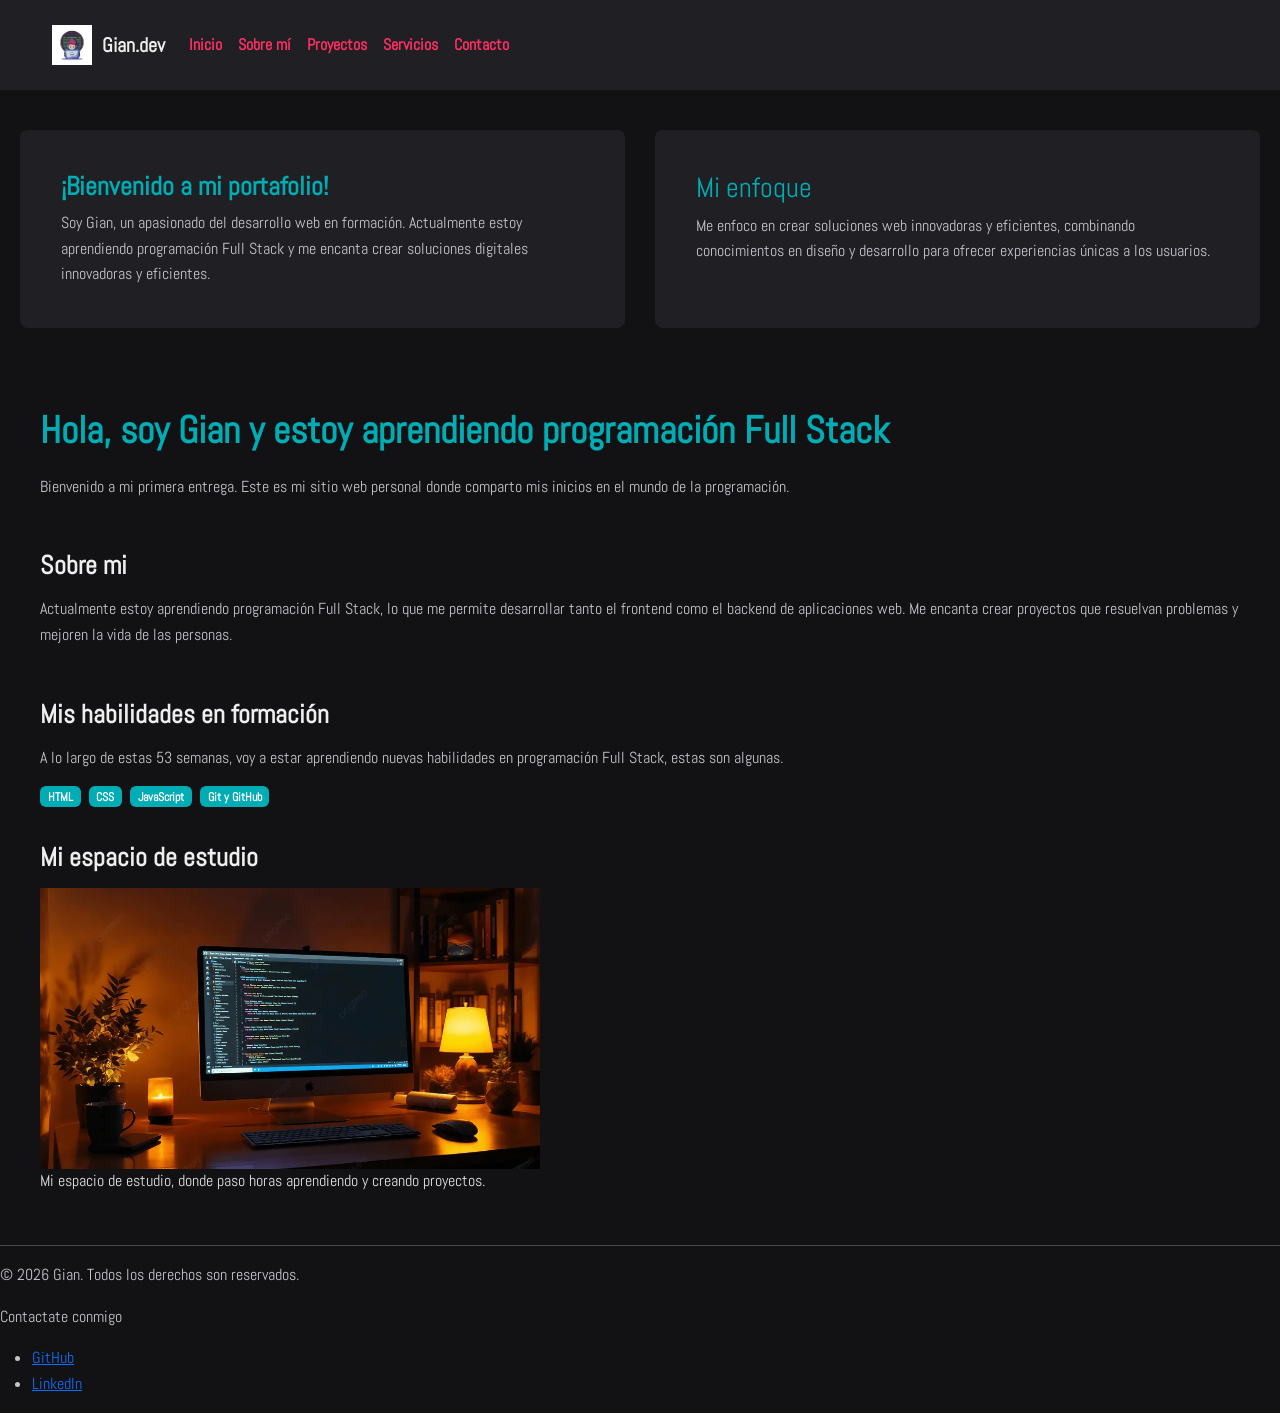
==== index.html @ e781a3f0 "cambios iniciales" ====
<!DOCTYPE html>
<html lang="es">
<head>
    <meta charset="UTF-8">
    <meta name="viewport" content="width=device-width, initial-scale=1.0">
    <title>Mi sitio personal | Inicio</title>
    <!-- 1. Conexión con los servidores de Google Fonts -->
<link rel="preconnect" href="https://fonts.googleapis.com">
<link rel="preconnect" href="https://fonts.gstatic.com" crossorigin>
<!-- 2. Descarga de la tipografía 'Abel' -->
<link href="https://fonts.googleapis.com/css2?family=Abel&display=swap" rel="stylesheet">
<!-- Bootstrap CSS -->
<link href="https://cdn.jsdelivr.net/npm/bootstrap@5.3.8/dist/css/bootstrap.min.css" rel="stylesheet" integrity="sha384-sRIl4kxILFvY47J16cr9ZwB07vP4J8+LH7qKQnuqkuIAvNWLzeN8tE5YBujZqJLB" crossorigin="anonymous">
<!-- 3. Vinculación de archivo CSS local -->
<link rel="stylesheet" href="styles/styles.css">
</head>
<body>
 <nav class="navbar navbar-expand-lg">
        <div class="container-fluid">
            <a class="navbar-brand" href="index.html">
                <img src="Img/logo.jpg" alt="Logo de mi sitio personal" width="40">
                Gian.dev
            </a>
            <button class="navbar-toggler" type="button" data-bs-toggle="collapse" data-bs-target="#navbarNav" aria-controls="navbarNav" aria-expanded="false" aria-label="Toggle navigation">
                <span class="navbar-toggler-icon"></span>
            </button>
            <div class="collapse navbar-collapse" id="navbarNav">
                <ul class="navbar-nav">
                    <li class="nav-item">
                        <a class="nav-link enlace-navegacion" href="index.html">Inicio</a>
                    </li>
                    <li class="nav-item">
                        <a class="nav-link enlace-navegacion" href="pages/sobre-mi.html">Sobre mí</a>
                    </li>
                    <li class="nav-item">
                        <a class="nav-link enlace-navegacion" href="pages/proyectos.html">Proyectos</a>
                    </li>
                    <li class="nav-item">
                        <a class="nav-link enlace-navegacion" href="pages/servicios.html">Servicios</a>
                    </li>
                    <li class="nav-item">
                        <a class="nav-link enlace-navegacion" href="pages/contacto.html">Contacto</a>
                    </li>
                </ul>
            </div>
        </div>
    </nav>  
    <main class="seccion-principal">
        <div class="caja-contenido caja-bienvenida card">
            <div class="card-body">
                <h2 class="card-title">¡Bienvenido a mi portafolio!</h2>
                <p class="card-text">Soy Gian, un apasionado del desarrollo web en formación. Actualmente estoy aprendiendo programación Full Stack y me encanta crear soluciones digitales innovadoras y eficientes.</p>
            </div>
        </div>
        <div class="caja-contenido caja-enfoque card">
            <div class="card-body">
                <h3 class="card-title">Mi enfoque</h3>
                <p class="card-text">Me enfoco en crear soluciones web innovadoras y eficientes, combinando conocimientos en diseño y desarrollo para ofrecer experiencias únicas a los usuarios.</p>
            </div>
        </div>
    </main>

    <div class="secciones-viejas">
        
    <section>
            <h1>Hola, soy Gian y estoy aprendiendo programación Full Stack</h1>
            <p>Bienvenido a mi primera entrega. Este es mi sitio web personal donde comparto mis inicios en el mundo de la programación.</p>
        </section>

        <section>
            <h2>Sobre mi</h2>
            <article>
                <p>Actualmente estoy aprendiendo programación Full Stack, lo que me permite desarrollar tanto el frontend como el backend de aplicaciones web. Me encanta crear proyectos que resuelvan problemas y mejoren la vida de las personas.</p>
            </article>
        </section>

        <section>
            <h2>Mis habilidades en formación</h2>
            <p>A lo largo de estas 53 semanas, voy a estar aprendiendo nuevas habilidades en programación Full Stack, estas son algunas.</p>
         <div class="d-flex flex-wrap gap-2">
            <span class="badge text-bg-primary">HTML</span>
            <span class="badge text-bg-primary">CSS</span>
            <span class="badge text-bg-primary">JavaScript</span>
            <span class="badge text-bg-primary">Git y GitHub</span>
         </div>
        </section>
        
        <section>
            <h2>Mi espacio de estudio</h2>
            <figure>
                <img src="Img/inicio.jpg" alt="Mi espacio de estudio" width="500">
                <figcaption>Mi espacio de estudio, donde paso horas aprendiendo y creando proyectos.</figcaption>
            </figure>
        </section>
        </div>


    <footer>
        <hr> <p>&copy; 2026 Gian. Todos los derechos son reservados.</p>

        <p>Contactate conmigo</p>
        <ul>
            <li><a href="https://github.com" target="_blank">GitHub</a></li>
            <li><a href="https://www.linkedin.com" target="_blank">LinkedIn</a></li>
        </ul>
    </footer>
    <!-- Bootstrap JS -->
     <script src="https://cdn.jsdelivr.net/npm/bootstrap@5.3.8/dist/js/bootstrap.bundle.min.js" integrity="sha384-FKyoEForCGlyvwx9Hj09JcYn3nv7wiPVlz7YYwJrWVcXK/BmnVDxM+D2scQbITxI" crossorigin="anonymous"></script>
</body>
</html>
---- styles/styles.css ----
/* ==========================================================================
   0. RESET GLOBAL (Obligatorio al inicio del archivo)
   ========================================================================== */
* {
    margin: 0;
    padding: 0;
    box-sizing: border-box;
}

img {
    max-width: 100%;
    height: auto;
}

/* El contenedor PADRE de toda la barra de navegación */
.barra-navegacion {
    display: flex;                  /* Activamos Flexbox en el padre */
    flex-direction: column;         /* Requisito: Alineación vertical de los elementos hijos */
    align-items: center;            /* Requisito: Alineación vertical perfecta */
    gap: 15px;                       /* Requisito: Espaciado uniforme entre cada elemento hijo */
    background-color: #202024;    /* Un gris un toque más claro que el fondo */
    padding: 20px 40px;             /* Requisito Box Model: espacio interno para que respire */
}
/* El contenedor PADRE que agrupa solo a los enlaces de texto */
.menu-enlaces ul {
    display: flex;                  /* También es padre de los enlaces */
    gap: 20px;                      /* Requisito: Espaciado uniforme entre cada link */
    list-style: none;
}

.navbar {
    background-color: #202024;
    padding: 20px 40px;
}

.navbar-brand {
    color: #eeeeee;
    font-weight: 700;
    display: flex;
    align-items: center;
    gap: 10px;
}

.navbar-toggler {
    border-color: #00adb5;
}

.navbar-toggler-icon {
    background-image: url("data:image/svg+xml,%3csvg xmlns='http://www.w3.org/2000/svg' viewBox='0 0 30 30'%3e%3cpath stroke='rgba%2800, 173, 181, 1%29' stroke-linecap='round' stroke-miterlimit='10' stroke-width='2' d='M4 7h22M4 15h22M4 23h22'/%3e%3c/svg%3e");
}

.card {
    background-color: #202024;
    border: none;
}

.card-title {
    color: #00adb5;
}

.card-text {
    color: #c4c4cc;
}

.badge {
    background-color: #00adb5 !important;
    color: #121214;
    font-weight: 700;
}

.btn-primary {
    background-color: #00adb5;
    border-color: #00adb5;
    color: #121214;
    font-weight: 700;
}

.btn-primary:hover {
    background-color: #ff2e63;
    border-color: #ff2e63;
    color: #eeeeee;
}

/* ==========================================================================
   1. CONFIGURACIÓN GENERAL Y PALETA DE COLORES
   ========================================================================== */

/* La etiqueta 'body' representa a TODA la pantalla de la página */
body {
    /* Aplicamos la tipografía de Google Fonts que enlazamos en el HTML */
    /* 'sans-serif' es el fallback: si no hay internet, usa la letra sin serif por defecto del sistema */
    font-family: 'Abel', sans-serif;
    
    /* Requisito: Fondo personalizado (Color sólido oscuro) */
    background-color: #121214; 
    
    /* Requisito: Color secundario para el texto general, garantizando buen contraste */
    color: #e1e1e6; 
    
    /* Quitamos márgenes molestos que los navegadores traen por defecto */
    margin: 0;
    padding: 0;
    min-height: 100vh; /* Requisito: Ocupa toda la altura de la ventana del navegador */
    display: flex; /* Activamos Flexbox para centrar el contenido principal */
    flex-direction: column; /* Alineamos los elementos de arriba hacia abajo */
}
/* ==========================================================================
   2. JERARQUÍA VISUAL DE TEXTOS (Títulos y Cuerpo)
   ========================================================================== */

/* Requisito: h1 claramente más grande y llamativo */
h1 {
    font-size: 38px;       /* Tamaño grande para el título principal */
    font-weight: 700;      /* Grosor pesado/negrita */
    color: #00adb5;        /* Nuestro Color Primario (Turquesa) */
    margin-bottom: 20px;   /* Espacio libre abajo del título */
}

/* Títulos de las secciones secundarias */
h2 {
    font-size: 26px;       /* Tamaño intermedio */
    font-weight: 700;      /* También en negrita para resaltar la sección */
    color: #eeeeee;        /* Nuestro Color Secundario (Blanco puro) */
    margin-bottom: 15px;
}

/* El cuerpo de texto (párrafos, listas, etc.) */
p, li {
    font-size: 16px;       /* Tamaño estándar y cómodo para lectura larga */
    font-weight: 400;      /* Peso normal/liviano para que no canse la vista */
    line-height: 1.6;      /* Espaciado entre líneas para que no quede todo amontonado */
    color: #c4c4cc;        /* Gris claro para un contraste suave y legible */
}
/* ==========================================================================
   3. NAVEGACIÓN Y ENLACES (Uso exclusivo de Clases)
   ========================================================================== */

/* Creamos una clase para nuestros enlaces del menú */
.enlace-navegacion {
    color: #ff2e63;           /* Nuestro Color de Acento (Rosa/Fucsia) */
    text-decoration: none;    /* Le quitamos el subrayado feo de fábrica */
    font-weight: 700;         /* Hacemos que resalte un poco más */
    transition: color 0.2s ease; /* Efecto suave cuando cambia de color */
}

/* El efecto ":hover" define qué pasa cuando el usuario pasa el mouse por encima */
.enlace-navegacion:hover {
    color: #00adb5;           /* Cambia al color turquesa al pasar el cursor */
}

.caja-contenido {
    flex: 1;                   /* Hace que las dos cajas midan exactamente lo mismo de ancho */
    padding: 25px;             /* Requisito: Relleno interno para que el texto no pegue al borde */
    background-color: #202024; /* Les damos un color gris para notar el límite de la caja */
    border-radius: 8px;        /* Redondeamos las esquinas para que quede más moderno */
}

.seccion-principal {
    display: grid; /* Activamos Grid para organizar las cajas de contenido */
    grid-template-columns: 1fr; /* Requisito: Una sola columna que se adapte al ancho disponible */
    grid-template-areas:
     "bienvenida" "enfoque"; /* Requisito: Definimos áreas de grid para cada caja */
    gap: 30px;
    padding: 40px 20px 60px 20px; /* Requisito: Espaciado interno para que respire la sección */
    background-color: #121214; /* Mismo fondo oscuro */
    
}

.caja-bienvenida {
    grid-area: bienvenida; /* Asignamos la caja de bienvenida al área correspondiente */
}

.caja-enfoque {
    grid-area: enfoque; /* Asignamos la caja de enfoque al área correspondiente */
}

/* Controla las secciones que van abajo de las dos columnas de Flexbox */
.secciones-viejas {
    display: flex;
    flex-direction: column; /* Requisito: Las apila una debajo de la otra de forma ordenada */
    gap: 35px;              /* Espaciado uniforme entre cada bloque de texto */
    padding: 20px 40px;     /* Aire a los costados para que no pegue a los bordes del monitor */
    background-color: #121214; /* Mantiene el color oscuro de fondo */
}

/* ==========================================================================
    MEDIA QUERY - DESKTOP (1024px en adelante)
   ========================================================================== */
@media (min-width: 1024px) {
    .seccion-principal {
        grid-template-columns: 1fr 1fr;
        grid-template-areas:
            "bienvenida enfoque";
    }
}
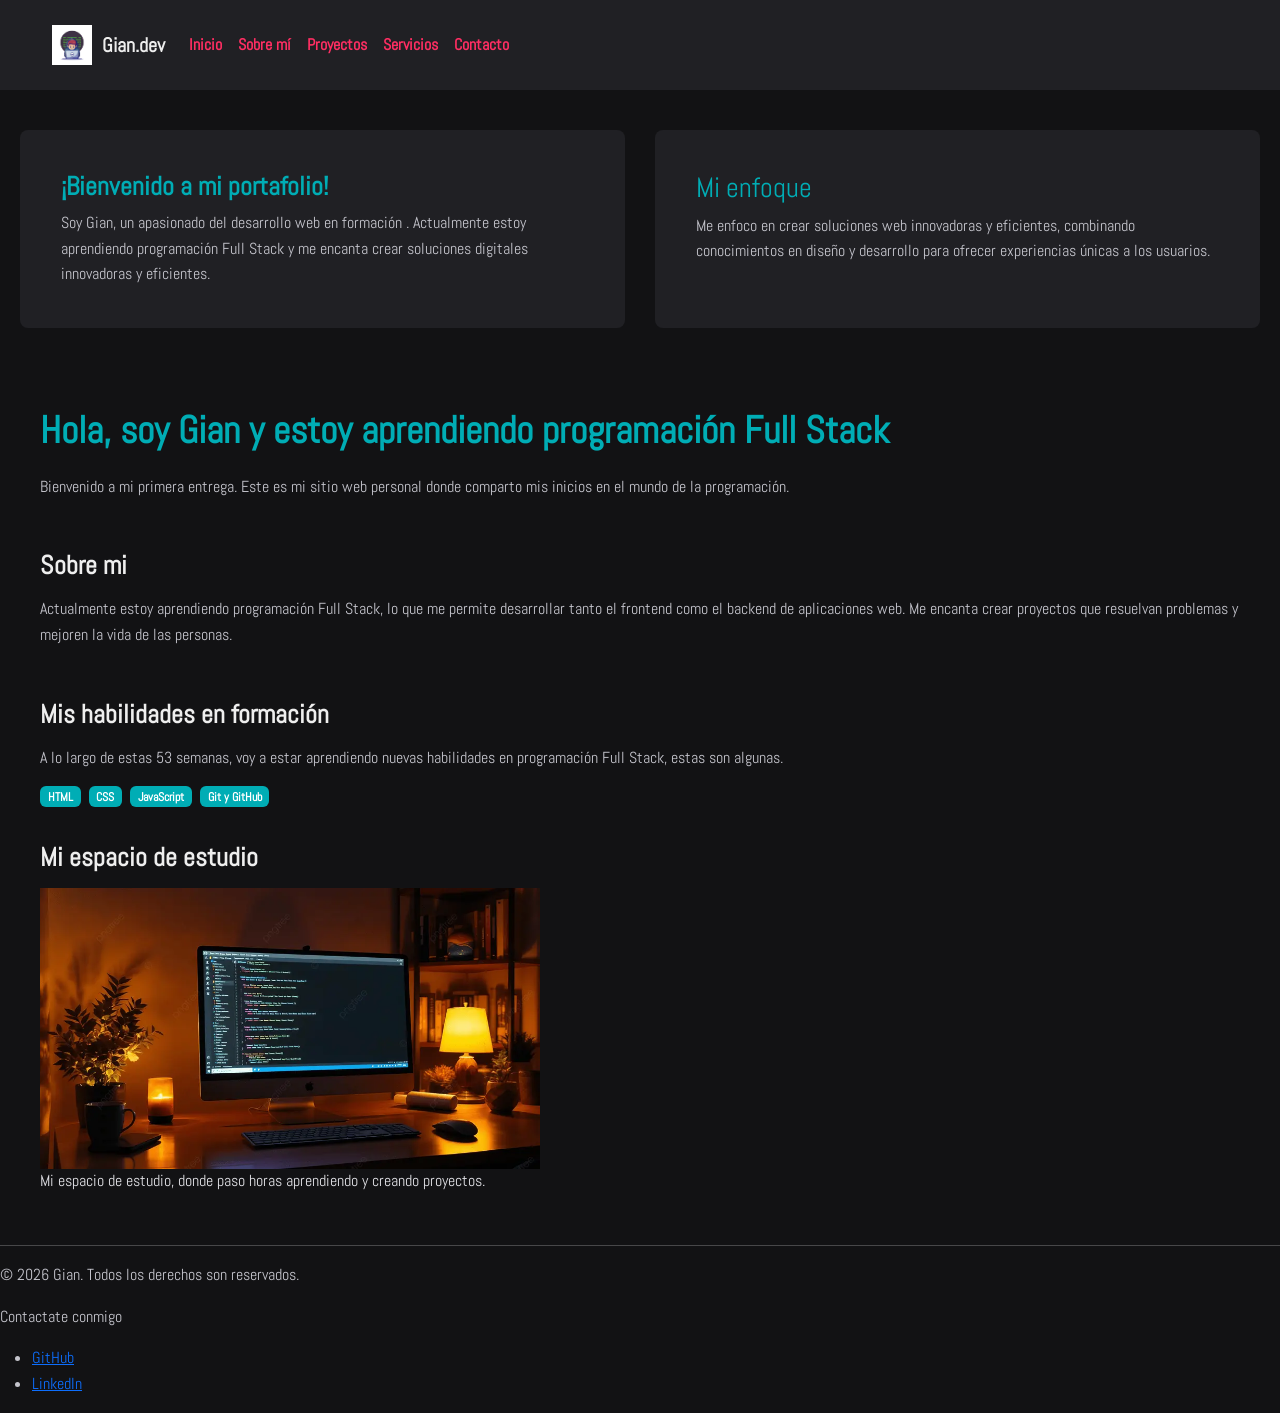
==== commit 499772e1: "cambio test" ====
--- a/index.html
+++ b/index.html
@@ -49,7 +49,7 @@
         <div class="caja-contenido caja-bienvenida card">
             <div class="card-body">
                 <h2 class="card-title">¡Bienvenido a mi portafolio!</h2>
-                <p class="card-text">Soy Gian, un apasionado del desarrollo web en formación. Actualmente estoy aprendiendo programación Full Stack y me encanta crear soluciones digitales innovadoras y eficientes.</p>
+                <p class="card-text">Soy Gian, un apasionado del desarrollo web en formación . Actualmente estoy aprendiendo programación Full Stack y me encanta crear soluciones digitales innovadoras y eficientes.</p>
             </div>
         </div>
         <div class="caja-contenido caja-enfoque card">
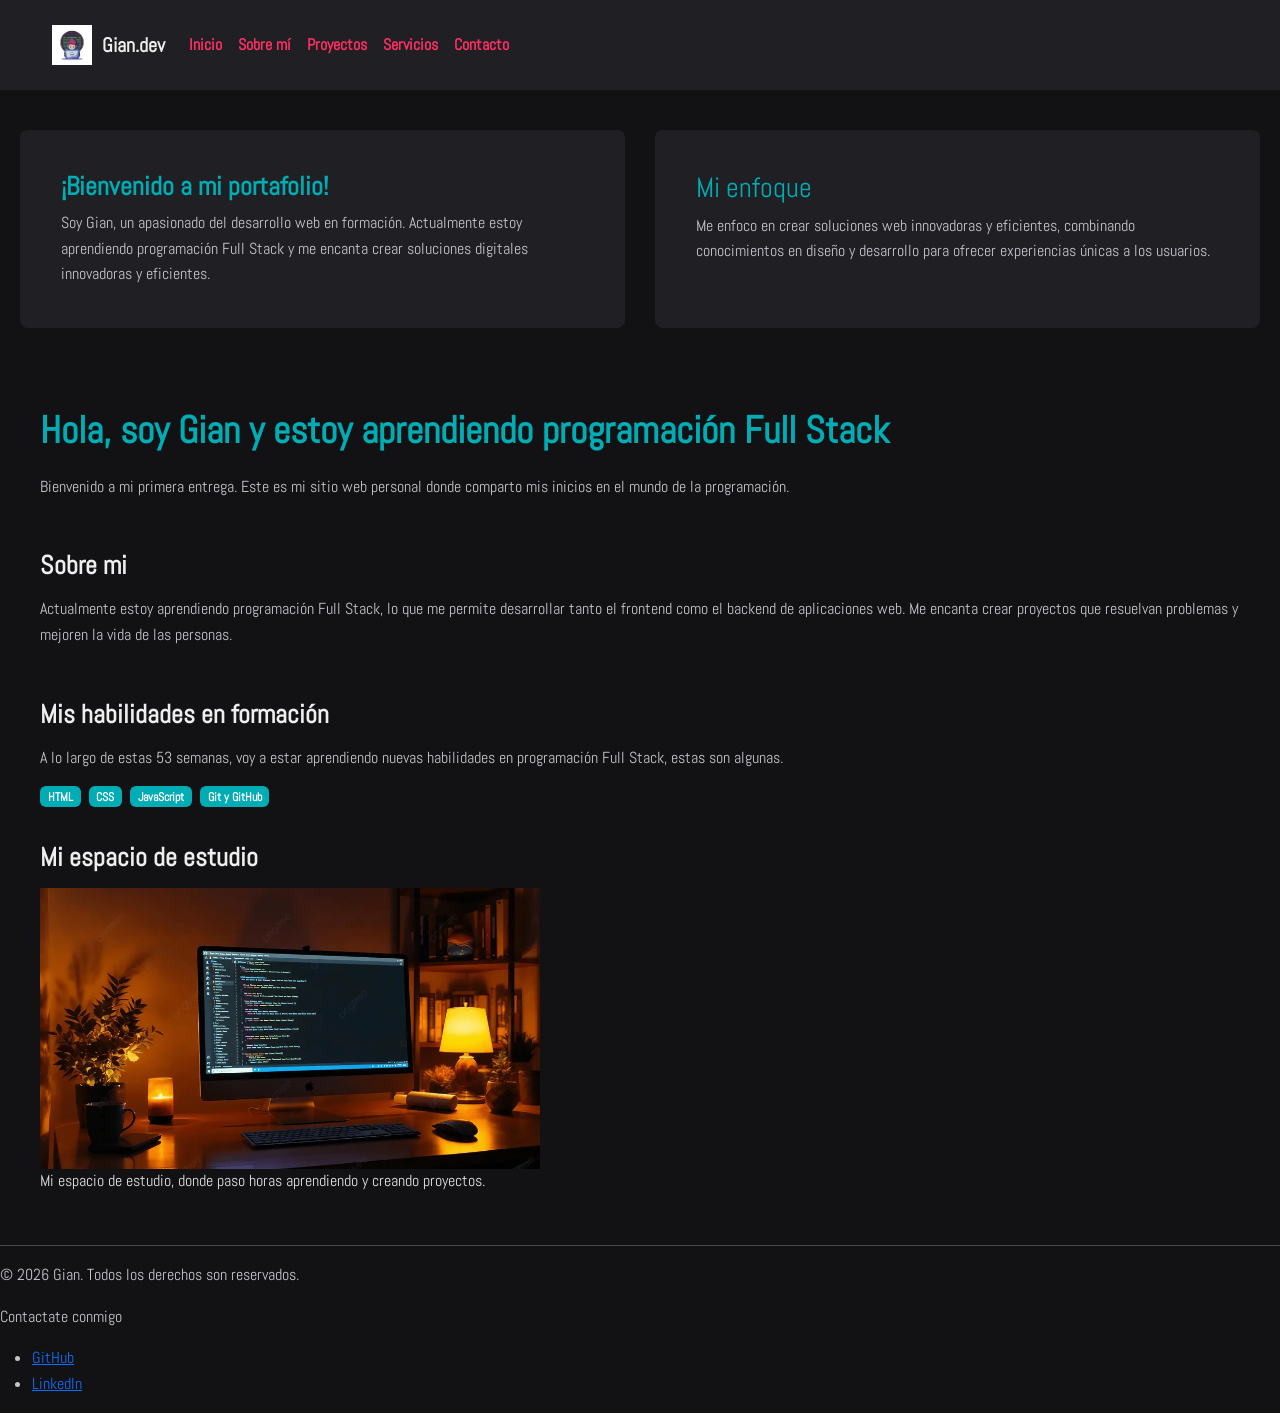
==== commit be2724ca: "corrige identacion en servicios.html" ====
--- a/index.html
+++ b/index.html
@@ -49,7 +49,7 @@
         <div class="caja-contenido caja-bienvenida card">
             <div class="card-body">
                 <h2 class="card-title">¡Bienvenido a mi portafolio!</h2>
-                <p class="card-text">Soy Gian, un apasionado del desarrollo web en formación . Actualmente estoy aprendiendo programación Full Stack y me encanta crear soluciones digitales innovadoras y eficientes.</p>
+                <p class="card-text">Soy Gian, un apasionado del desarrollo web en formación. Actualmente estoy aprendiendo programación Full Stack y me encanta crear soluciones digitales innovadoras y eficientes.</p>
             </div>
         </div>
         <div class="caja-contenido caja-enfoque card">
